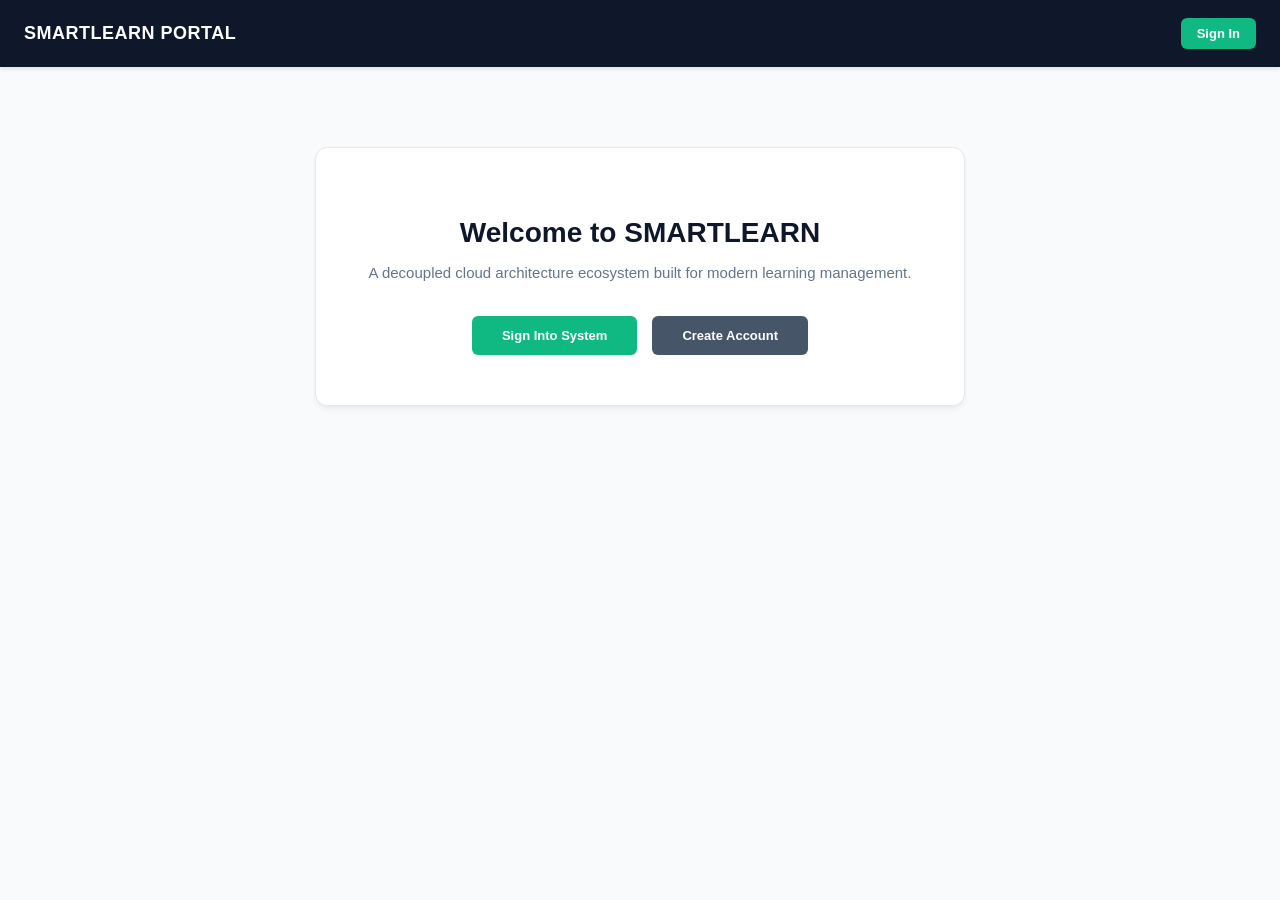
==== index.html @ d82e6998 "Add files via upload" ====
<!DOCTYPE html>
<html lang="en">
<head>
    <meta charset="UTF-8">
    <meta name="viewport" content="width=device-width, initial-scale=1.0">
    <title>SMARTLEARN Gateway</title>
    <link rel="stylesheet" href="style.css">
    <script src="js/config.js"></script>
</head>
<body>

    <div class="navbar">
        <h2>SMARTLEARN PORTAL</h2>
        <div id="navAuthSection"></div>
    </div>

    <div class="container" style="max-width: 650px; text-align: center; margin-top: 80px;">
        <div class="card" style="padding: 50px 30px;">
            <h1 id="welcomeHeader" style="color: var(--primary-blue); margin-bottom: 15px; font-size: 28px;">Welcome to SMARTLEARN</h1>
            <p id="welcomeSubtext" style="color: var(--text-muted); margin-bottom: 35px; font-size: 15px;">A decoupled cloud architecture ecosystem built for modern learning management.</p>
            
            <div id="actionControls" style="display: flex; gap: 15px; justify-content: center;"></div>
        </div>
    </div>

    <script>
        const userId = localStorage.getItem('user_id');
        const role = localStorage.getItem('user_role');
        const name = localStorage.getItem('user_name');

        const navAuth = document.getElementById('navAuthSection');
        const header = document.getElementById('welcomeHeader');
        const subtext = document.getElementById('welcomeSubtext');
        const actions = document.getElementById('actionControls');

        if (!userId) {
            navAuth.innerHTML = `<a href="login.html" class="add-btn">Sign In</a>`;
            header.innerText = "Welcome to SMARTLEARN";
            actions.innerHTML = `
                <a href="login.html" class="add-btn" style="padding: 12px 30px;">Sign Into System</a>
                <a href="register.html" class="logout-btn" style="padding: 12px 30px;">Create Account</a>
            `;
        } else {
            navAuth.innerHTML = `
                <span style="color: #cbd5e1; margin-right: 15px; font-size:14px;">Hi, ${name}!</span>
                <button onclick="logout()" class="logout-btn" style="padding: 6px 12px;">Sign Out</button>
            `;
            header.innerText = `Welcome back, ${name}`;
            subtext.innerText = `You are logged in with the secure role authority level: [${role.toUpperCase()}].`;
            actions.innerHTML = `<a href="dashboard.html" class="add-btn" style="padding: 12px 30px;">Open Dashboard Workspace</a>`;
        }

        function logout() {
            localStorage.clear();
            window.location.reload();
        }
    </script>
</body>
</html>
---- style.css ----
:root {
    --primary-blue: #0f172a;
    --secondary-blue: #2563eb;
    --hover-blue: #1d4ed8;
    --bg-light: #f8fafc;
    --text-dark: #1e293b;
    --text-muted: #64748b;
    --accent-success: #10b981;
    --accent-danger: #ef4444;
    --border-color: #e2e8f0;
}

body {
    background: var(--bg-light);
    font-family: 'Segoe UI', Tahoma, Geneva, Verdana, sans-serif;
    margin: 0;
    color: var(--text-dark);
}

.navbar {
    display: flex;
    align-items: center;
    justify-content: space-between;
    background: var(--primary-blue);
    color: white;
    padding: 18px 24px;
    box-shadow: 0 2px 4px rgba(0,0,0,0.1);
}

.navbar h2 {
    margin: 0;
    font-size: 18px;
    letter-spacing: 0.5px;
}

.container {
    width: 90%;
    max-width: 1000px;
    margin: 40px auto;
}

.card {
    background: white;
    padding: 30px;
    border-radius: 12px;
    box-shadow: 0 4px 6px -1px rgba(0,0,0,0.05), 0 2px 4px -1px rgba(0,0,0,0.03);
    margin-bottom: 30px;
    border: 1px solid var(--border-color);
}

/* Auth Center Box Layout */
.login-body, .register-body {
    display: flex;
    justify-content: center;
    align-items: center;
    min-height: 100vh;
    background: #f1f5f9;
}

.box {
    background: white;
    padding: 40px;
    border-radius: 12px;
    box-shadow: 0 10px 15px -3px rgba(0,0,0,0.1);
    width: 100%;
    max-width: 420px;
    border: 1px solid var(--border-color);
}

.box h2 {
    text-align: center;
    color: var(--primary-blue);
    margin-bottom: 25px;
    font-size: 22px;
    font-weight: 700;
}

/* Form Elements */
form label {
    display: block;
    margin-bottom: 8px;
    font-weight: 600;
    font-size: 13px;
    color: var(--text-dark);
}

form input[type="text"],
form input[type="email"],
form input[type="password"],
form select,
form textarea {
    width: 100%;
    padding: 11px;
    margin-bottom: 20px;
    border: 1px solid var(--border-color);
    border-radius: 6px;
    font-size: 14px;
    box-sizing: border-box;
    background-color: #fff;
    color: var(--text-dark);
    transition: border 0.2s;
}

form input:focus, form select:focus, form textarea:focus {
    outline: none;
    border-color: var(--secondary-blue);
}

form button {
    width: 100%;
    padding: 12px;
    background: var(--secondary-blue);
    color: white;
    border: none;
    border-radius: 6px;
    font-size: 15px;
    cursor: pointer;
    font-weight: 600;
    transition: background 0.2s;
}

form button:hover {
    background: var(--hover-blue);
}

/* Action Buttons Grid */
.btn-edit, .btn-delete, .add-btn, .logout-btn, .join-btn {
    padding: 8px 16px;
    border: none;
    cursor: pointer;
    font-size: 13px;
    border-radius: 6px;
    display: inline-block;
    text-decoration: none;
    font-weight: 600;
    text-align: center;
    transition: opacity 0.2s;
}

.add-btn, .join-btn { background: var(--accent-success); color: white; }
.logout-btn { background: #475569; color: white; }
.btn-edit { background: var(--secondary-blue); color: white; }
.btn-delete { background: var(--accent-danger); color: white; }

.btn-edit:hover, .btn-delete:hover, .add-btn:hover, .logout-btn:hover {
    opacity: 0.9;
}

/* Course Layout Views */
.course-grid {
    display: grid;
    grid-template-columns: repeat(auto-fill, minmax(300px, 1fr));
    gap: 20px;
    margin-top: 20px;
}

.course-card {
    padding: 24px;
    border: 1px solid var(--border-color);
    border-radius: 8px;
    background: #ffffff;
    box-shadow: 0 1px 3px rgba(0,0,0,0.05);
    display: flex;
    flex-direction: column;
    justify-content: space-between;
}

.course-card h3 { margin: 0 0 10px 0; color: var(--primary-blue); font-size: 18px; }
.course-card p { margin: 6px 0; color: var(--text-muted); font-size: 14px; line-height: 1.5; }

/* Admin Framework Tables */
table {
    width: 100%;
    border-collapse: collapse;
    margin-top: 20px;
}

table th, table td {
    padding: 14px;
    text-align: left;
    border-bottom: 1px solid var(--border-color);
    font-size: 14px;
}

table th {
    background: #f1f5f9;
    color: var(--primary-blue);
    font-weight: 600;
}

table tr:hover {
    background: #f8fafc;
}

.link {
    text-align: center;
    margin-top: 20px;
    font-size: 14px;
    color: var(--text-muted);
}

.link a {
    color: var(--secondary-blue);
    text-decoration: none;
    font-weight: 600;
}

.link a:hover {
    text-decoration: underline;
}

.button-group {
    display: flex;
    gap: 12px;
}

.button-group button {
    width: auto;
}
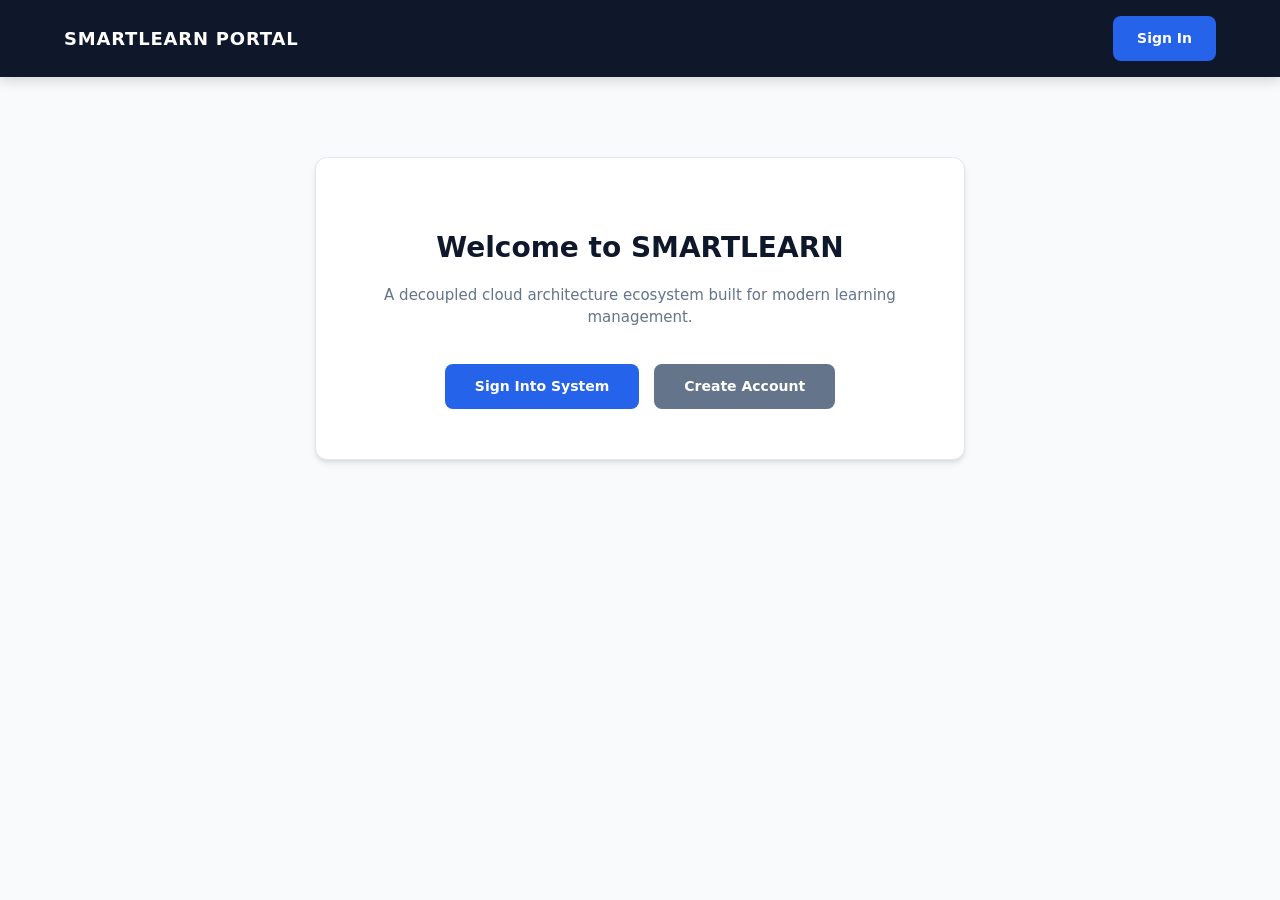
==== commit bab95756: "Update index.html" ====
--- a/index.html
+++ b/index.html
@@ -33,21 +33,23 @@
         const subtext = document.getElementById('welcomeSubtext');
         const actions = document.getElementById('actionControls');
 
-        if (!userId) {
+        // Check for complete session credentials to avoid broken states
+        if (!userId || !role) {
+            localStorage.clear(); // Safety wipe if partially authenticated
             navAuth.innerHTML = `<a href="login.html" class="add-btn">Sign In</a>`;
             header.innerText = "Welcome to SMARTLEARN";
             actions.innerHTML = `
                 <a href="login.html" class="add-btn" style="padding: 12px 30px;">Sign Into System</a>
-                <a href="register.html" class="logout-btn" style="padding: 12px 30px;">Create Account</a>
+                <a href="register.html" class="logout-btn" style="padding: 12px 30px; background-color: #64748b;">Create Account</a>
             `;
         } else {
             navAuth.innerHTML = `
-                <span style="color: #cbd5e1; margin-right: 15px; font-size:14px;">Hi, ${name}!</span>
+                <span style="color: #cbd5e1; margin-right: 15px; font-size:14px; font-weight: 600;">Hi, ${name}!</span>
                 <button onclick="logout()" class="logout-btn" style="padding: 6px 12px;">Sign Out</button>
             `;
             header.innerText = `Welcome back, ${name}`;
             subtext.innerText = `You are logged in with the secure role authority level: [${role.toUpperCase()}].`;
-            actions.innerHTML = `<a href="dashboard.html" class="add-btn" style="padding: 12px 30px;">Open Dashboard Workspace</a>`;
+            actions.innerHTML = `<a href="dashboard.html" class="add-btn" style="padding: 12px 30px; background: var(--secondary-blue);">Open Dashboard Workspace</a>`;
         }
 
         function logout() {
@@ -56,4 +58,4 @@
         }
     </script>
 </body>
-</html>+</html>
--- a/style.css
+++ b/style.css
@@ -1,20 +1,40 @@
+/* ==========================================================================
+   1. CORE VARIABLES & ARCHITECTURE SETUP
+   ========================================================================== */
 :root {
-    --primary-blue: #0f172a;
-    --secondary-blue: #2563eb;
-    --hover-blue: #1d4ed8;
-    --bg-light: #f8fafc;
-    --text-dark: #1e293b;
-    --text-muted: #64748b;
-    --accent-success: #10b981;
-    --accent-danger: #ef4444;
-    --border-color: #e2e8f0;
+    --primary-blue: #0f172a;      /* Slate 900 - Primary Brand */
+    --secondary-blue: #2563eb;    /* Blue 600 - Action Callouts */
+    --hover-blue: #1d4ed8;        /* Blue 700 - Hover Interaction */
+    --bg-light: #f8fafc;          /* Slate 50 - Universal Background */
+    --text-dark: #1e293b;         /* Slate 800 - Dominant Typography */
+    --text-muted: #64748b;        /* Slate 500 - Metadata & Captions */
+    --accent-success: #10b981;    /* Emerald 500 - Success Metrics */
+    --accent-danger: #ef4444;     /* Red 500 - Destructive Actions */
+    --border-color: #e2e8f0;      /* Slate 200 - Grid / Border Dividers */
+    --card-shadow: 0 4px 6px -1px rgba(0, 0, 0, 0.1), 0 2px 4px -1px rgba(0, 0, 0, 0.06);
+}
+
+* {
+    box-sizing: border-box;
+    transition: all 0.2s ease-in-out;
 }
 
 body {
     background: var(--bg-light);
-    font-family: 'Segoe UI', Tahoma, Geneva, Verdana, sans-serif;
+    font-family: 'Segoe UI', system-ui, -apple-system, sans-serif;
     margin: 0;
-    color: var(--text-dark);
+    padding: 0;
+    color: var(--text-dark);
+    line-height: 1.5;
+}
+
+/* ==========================================================================
+   2. REUSABLE SYSTEM LAYOUT CONTAINERS
+   ========================================================================== */
+.container {
+    width: 92%;
+    max-width: 1100px;
+    margin: 40px auto;
 }
 
 .navbar {
@@ -22,66 +42,89 @@
     align-items: center;
     justify-content: space-between;
     background: var(--primary-blue);
-    color: white;
-    padding: 18px 24px;
-    box-shadow: 0 2px 4px rgba(0,0,0,0.1);
+    color: #ffffff;
+    padding: 16px 5%;
+    box-shadow: 0 4px 12px rgba(0, 0, 0, 0.15);
+    position: sticky;
+    top: 0;
+    z-index: 100;
 }
 
 .navbar h2 {
     margin: 0;
     font-size: 18px;
-    letter-spacing: 0.5px;
-}
-
-.container {
-    width: 90%;
-    max-width: 1000px;
-    margin: 40px auto;
+    font-weight: 700;
+    letter-spacing: 0.8px;
 }
 
 .card {
-    background: white;
-    padding: 30px;
+    background: #ffffff;
+    border: 1px solid var(--border-color);
     border-radius: 12px;
-    box-shadow: 0 4px 6px -1px rgba(0,0,0,0.05), 0 2px 4px -1px rgba(0,0,0,0.03);
+    padding: 28px;
     margin-bottom: 30px;
-    border: 1px solid var(--border-color);
-}
-
-/* Auth Center Box Layout */
+    box-shadow: var(--card-shadow);
+}
+
+/* ==========================================================================
+   3. AUTHENTICATION PAGES (LOGIN / REGISTER PORTAL WRAPPERS)
+   ========================================================================== */
 .login-body, .register-body {
     display: flex;
+    align-items: center;
     justify-content: center;
-    align-items: center;
     min-height: 100vh;
-    background: #f1f5f9;
+    background: radial-gradient(circle at top right, #1e293b, #0f172a);
+    padding: 20px;
 }
 
 .box {
-    background: white;
-    padding: 40px;
-    border-radius: 12px;
-    box-shadow: 0 10px 15px -3px rgba(0,0,0,0.1);
+    background: #ffffff;
     width: 100%;
-    max-width: 420px;
-    border: 1px solid var(--border-color);
+    max-width: 440px;
+    padding: 40px 35px;
+    border-radius: 16px;
+    box-shadow: 0 20px 25px -5px rgba(0, 0, 0, 0.3), 0 10px 10px -5px rgba(0, 0, 0, 0.2);
 }
 
 .box h2 {
+    margin-top: 0;
+    margin-bottom: 24px;
+    color: var(--primary-blue);
+    font-size: 24px;
     text-align: center;
-    color: var(--primary-blue);
-    margin-bottom: 25px;
-    font-size: 22px;
-    font-weight: 700;
-}
-
-/* Form Elements */
+    font-weight: 800;
+    letter-spacing: -0.5px;
+}
+
+.box .link {
+    text-align: center;
+    margin-top: 20px;
+    font-size: 14px;
+    color: var(--text-muted);
+}
+
+.box .link a {
+    color: var(--secondary-blue);
+    text-decoration: none;
+    font-weight: 600;
+}
+
+.box .link a:hover {
+    text-decoration: underline;
+}
+
+/* ==========================================================================
+   4. FORM ELEMENTS & CONTROLS
+   ========================================================================== */
 form label {
     display: block;
     margin-bottom: 8px;
     font-weight: 600;
     font-size: 13px;
     color: var(--text-dark);
+    text-transform: uppercase;
+    letter-spacing: 0.5px;
 }
 
 form input[type="text"],
@@ -90,130 +133,196 @@
 form select,
 form textarea {
     width: 100%;
-    padding: 11px;
+    padding: 12px 14px;
     margin-bottom: 20px;
     border: 1px solid var(--border-color);
-    border-radius: 6px;
+    border-radius: 8px;
+    background-color: #ffffff;
+    font-size: 15px;
+    color: var(--text-dark);
+    outline: none;
+}
+
+form input:focus,
+form select:focus,
+form textarea:focus {
+    border-color: var(--secondary-blue);
+    box-shadow: 0 0 0 3px rgba(37, 99, 235, 0.15);
+}
+
+form textarea {
+    resize: vertical;
+}
+
+/* ==========================================================================
+   5. BUTTON COMPONENTS
+   ========================================================================== */
+button, .add-btn, .logout-btn {
+    display: inline-flex;
+    align-items: center;
+    justify-content: center;
     font-size: 14px;
-    box-sizing: border-box;
-    background-color: #fff;
-    color: var(--text-dark);
-    transition: border 0.2s;
-}
-
-form input:focus, form select:focus, form textarea:focus {
-    outline: none;
-    border-color: var(--secondary-blue);
-}
-
-form button {
-    width: 100%;
-    padding: 12px;
-    background: var(--secondary-blue);
-    color: white;
-    border: none;
-    border-radius: 6px;
-    font-size: 15px;
-    cursor: pointer;
     font-weight: 600;
-    transition: background 0.2s;
-}
-
-form button:hover {
-    background: var(--hover-blue);
-}
-
-/* Action Buttons Grid */
-.btn-edit, .btn-delete, .add-btn, .logout-btn, .join-btn {
-    padding: 8px 16px;
+    border-radius: 8px;
+    padding: 12px 24px;
     border: none;
     cursor: pointer;
-    font-size: 13px;
+    text-decoration: none;
+    text-align: center;
+}
+
+/* Primary Execution Button Style */
+button[type="submit"], #saveBtn, .add-btn {
+    background: var(--secondary-blue);
+    color: #ffffff;
+}
+
+button[type="submit"]:hover, #saveBtn:hover, .add-btn:hover {
+    background: var(--hover-blue);
+}
+
+/* Red / Danger Action Items */
+.logout-btn, .btn-delete {
+    background: #ef4444;
+    color: #ffffff;
+}
+
+.logout-btn:hover, .btn-delete:hover {
+    background: #dc2626;
+}
+
+/* Row/Grid Specific Inline Controls */
+.btn-edit {
+    background: #f1f5f9;
+    color: var(--text-dark);
+    border: 1px solid var(--border-color);
+    padding: 6px 14px;
     border-radius: 6px;
-    display: inline-block;
-    text-decoration: none;
-    font-weight: 600;
-    text-align: center;
-    transition: opacity 0.2s;
-}
-
-.add-btn, .join-btn { background: var(--accent-success); color: white; }
-.logout-btn { background: #475569; color: white; }
-.btn-edit { background: var(--secondary-blue); color: white; }
-.btn-delete { background: var(--accent-danger); color: white; }
-
-.btn-edit:hover, .btn-delete:hover, .add-btn:hover, .logout-btn:hover {
-    opacity: 0.9;
-}
-
-/* Course Layout Views */
+}
+
+.btn-edit:hover {
+    background: #e2e8f0;
+}
+
+.btn-delete {
+    padding: 6px 14px;
+    border-radius: 6px;
+}
+
+.button-group {
+    display: flex;
+    gap: 12px;
+    margin-top: 5px;
+}
+
+button:disabled {
+    background: #cbd5e1 !important;
+    color: #94a3b8 !important;
+    cursor: not-allowed;
+    transform: none !important;
+}
+
+/* ==========================================================================
+   6. COURSE REPOSITORY CARDS (STUDENTS & LECTURERS)
+   ========================================================================== */
 .course-grid {
     display: grid;
-    grid-template-columns: repeat(auto-fill, minmax(300px, 1fr));
-    gap: 20px;
+    grid-template-columns: repeat(auto-fill, minmax(310px, 1fr));
+    gap: 24px;
     margin-top: 20px;
 }
 
 .course-card {
     padding: 24px;
     border: 1px solid var(--border-color);
-    border-radius: 8px;
+    border-radius: 12px;
     background: #ffffff;
-    box-shadow: 0 1px 3px rgba(0,0,0,0.05);
+    box-shadow: 0 2px 4px rgba(0,0,0,0.02);
     display: flex;
     flex-direction: column;
     justify-content: space-between;
-}
-
-.course-card h3 { margin: 0 0 10px 0; color: var(--primary-blue); font-size: 18px; }
-.course-card p { margin: 6px 0; color: var(--text-muted); font-size: 14px; line-height: 1.5; }
-
-/* Admin Framework Tables */
+    border-top: 4px solid var(--secondary-blue);
+}
+
+.course-card h3 {
+    margin: 0 0 8px 0;
+    color: var(--primary-blue);
+    font-size: 18px;
+    font-weight: 700;
+}
+
+/* ==========================================================================
+   7. ADMINISTRATIVE DATA RECORD TABLES
+   ========================================================================== */
+.table-wrapper {
+    width: 100%;
+    overflow-x: auto;
+    margin-top: 20px;
+    border-radius: 8px;
+    border: 1px solid var(--border-color);
+}
+
 table {
     width: 100%;
     border-collapse: collapse;
-    margin-top: 20px;
-}
-
-table th, table td {
-    padding: 14px;
     text-align: left;
+    background: #ffffff;
+}
+
+table th {
+    background: #f8fafc;
+    color: var(--text-dark);
+    font-weight: 700;
+    padding: 14px 16px;
+    border-bottom: 2px solid var(--border-color);
+    font-size: 14px;
+}
+
+table td {
+    padding: 14px 16px;
     border-bottom: 1px solid var(--border-color);
+    color: var(--text-dark);
     font-size: 14px;
-}
-
-table th {
-    background: #f1f5f9;
-    color: var(--primary-blue);
-    font-weight: 600;
-}
-
-table tr:hover {
-    background: #f8fafc;
-}
-
-.link {
-    text-align: center;
-    margin-top: 20px;
-    font-size: 14px;
-    color: var(--text-muted);
-}
-
-.link a {
-    color: var(--secondary-blue);
-    text-decoration: none;
-    font-weight: 600;
-}
-
-.link a:hover {
-    text-decoration: underline;
-}
-
-.button-group {
-    display: flex;
-    gap: 12px;
-}
-
-.button-group button {
-    width: auto;
-}+    vertical-align: middle;
+}
+
+table tbody tr:last-child td {
+    border-bottom: none;
+}
+
+table tbody tr:hover {
+    background-color: #f8fafc;
+}
+
+/* ==========================================================================
+   8. MEDIA QUERIES FOR MOBILE STACK RESPONSIVENESS
+   ========================================================================== */
+@media (max-width: 768px) {
+    .navbar {
+        flex-direction: column;
+        gap: 12px;
+        text-align: center;
+        padding: 15px;
+    }
+
+    .container {
+        width: 95%;
+        margin: 20px auto;
+    }
+
+    .card {
+        padding: 18px;
+    }
+
+    .course-grid {
+        grid-template-columns: 1fr;
+    }
+
+    table th:nth-child(1), table td:nth-child(1) {
+        display: none; /* Hide numerical index columns on small viewports */
+    }
+    
+    .button-group {
+        flex-direction: column;
+    }
+}
